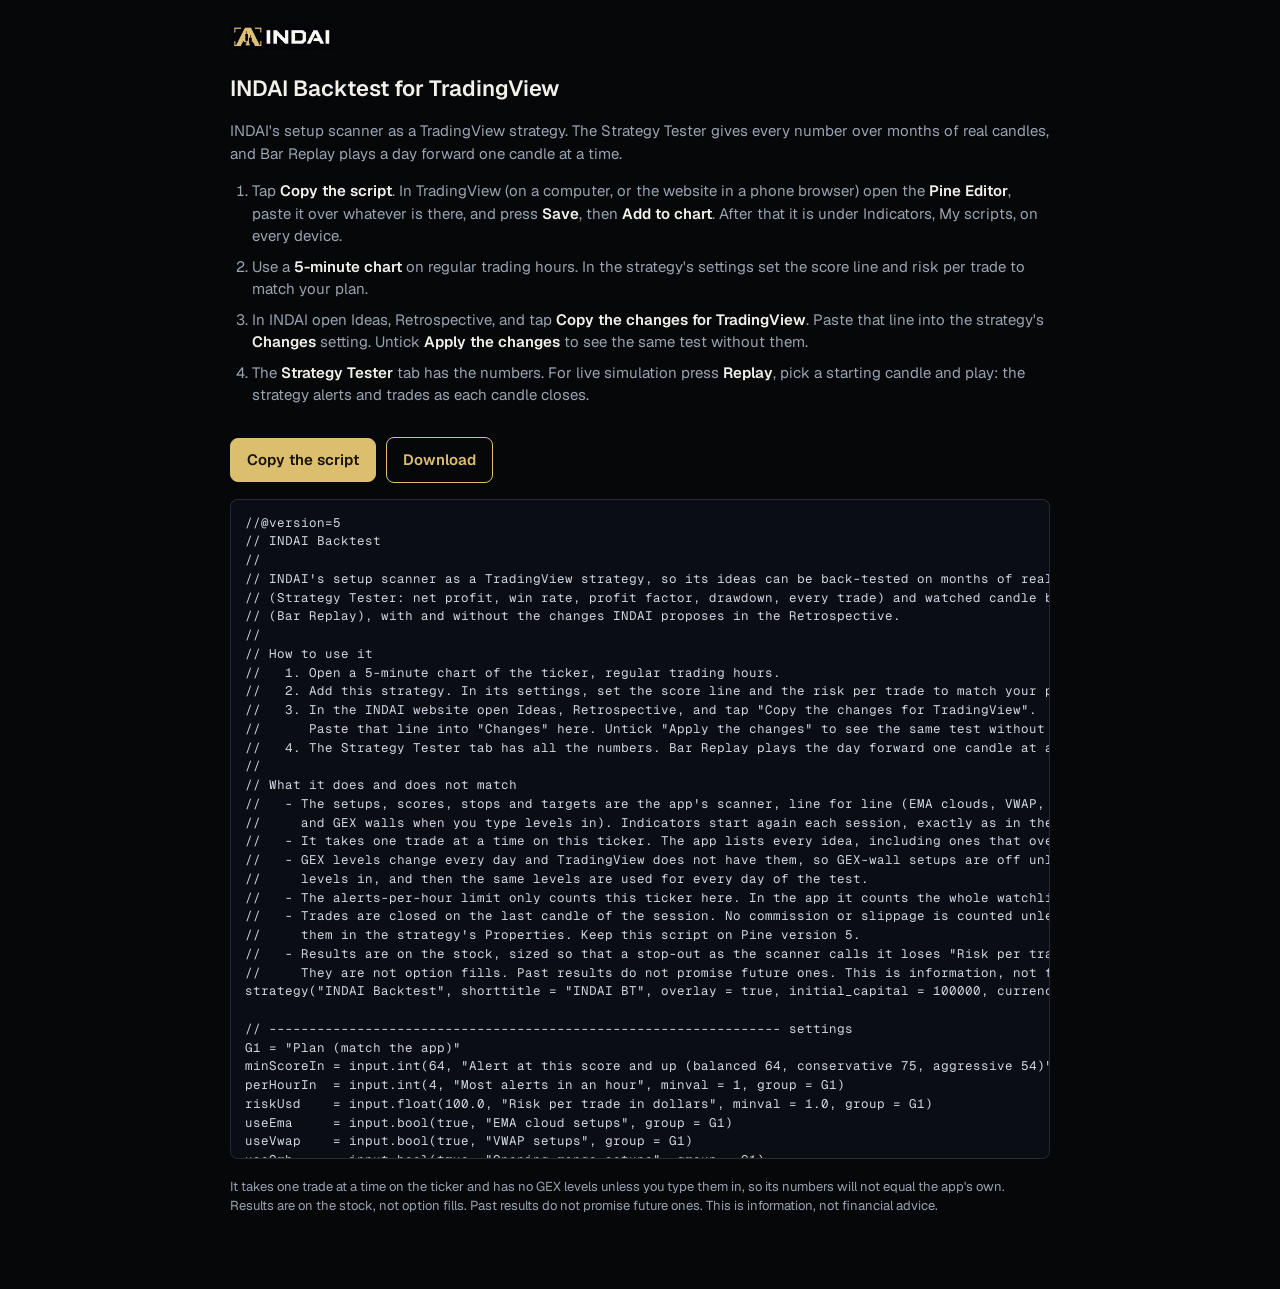
==== indai/tradingview/index.html @ cefc74fa "INDAI website: back-test of the Retrospective's changes, and a TradingView strategy for the Strategy" ====
<!DOCTYPE html>
<html lang="en">
<head>
<meta charset="utf-8">
<meta name="viewport" content="width=device-width, initial-scale=1, viewport-fit=cover">
<title>INDAI Backtest for TradingView</title>
<meta name="theme-color" content="#050709">
<link rel="icon" href="../icons/icon-192.png">
<style>
  @font-face { font-family: Geist; src: url('../fonts/geist.woff2') format('woff2'); font-weight: 100 900; font-display: swap; }
  @font-face { font-family: 'Geist Mono'; src: url('../fonts/geist-mono.woff2') format('woff2'); font-weight: 100 900; font-display: swap; }
  :root { color-scheme: dark; }
  body { margin: 0; background: #050709; color: #f3f1ea; font: 400 15px/1.5 Geist, system-ui, sans-serif; -webkit-text-size-adjust: 100%; }
  main { max-width: 820px; margin: 0 auto; padding: 24px 16px 60px; }
  img { height: 26px; width: auto; display: block; margin-bottom: 22px; }
  h1 { font-size: 22px; font-weight: 600; margin: 0 0 6px; }
  p, li { color: #9aa3b2; } b { color: #f3f1ea; font-weight: 600; }
  ol { padding-left: 22px; display: grid; gap: 8px; margin: 14px 0 20px; }
  .bar { position: sticky; top: 0; display: flex; gap: 10px; align-items: center; padding: 10px 0; background: #050709; }
  button, a.btn { min-height: 44px; padding: 0 16px; border-radius: 8px; border: 1px solid #dcbf6e; background: #dcbf6e; color: #17120a; font: 600 15px Geist, system-ui, sans-serif; cursor: pointer; text-decoration: none; display: inline-flex; align-items: center; }
  a.btn { background: none; color: #dcbf6e; }
  #msg { font-size: 13.5px; color: #3ecf8e; }
  pre { margin: 6px 0 0; padding: 14px; border: 1px solid rgba(255,255,255,.12); border-radius: 8px; background: #0a0e14; overflow: auto; font: 12.5px/1.5 'Geist Mono', ui-monospace, Menlo, monospace; color: #cfd6e2; max-height: 70vh; -webkit-user-select: all; user-select: all; }
  .fine { font-size: 13px; margin-top: 18px; }
</style>
</head>
<body>
<main>
  <a href="../"><img src="../brand/indai-logo.png" alt="INDAI" width="1380" height="350"></a>
  <h1>INDAI Backtest for TradingView</h1>
  <p>INDAI's setup scanner as a TradingView strategy. The Strategy Tester gives every number over months of real candles, and Bar Replay plays a day forward one candle at a time.</p>
  <ol>
    <li>Tap <b>Copy the script</b>. In TradingView (on a computer, or the website in a phone browser) open the <b>Pine Editor</b>, paste it over whatever is there, and press <b>Save</b>, then <b>Add to chart</b>. After that it is under Indicators, My scripts, on every device.</li>
    <li>Use a <b>5-minute chart</b> on regular trading hours. In the strategy's settings set the score line and risk per trade to match your plan.</li>
    <li>In INDAI open Ideas, Retrospective, and tap <b>Copy the changes for TradingView</b>. Paste that line into the strategy's <b>Changes</b> setting. Untick <b>Apply the changes</b> to see the same test without them.</li>
    <li>The <b>Strategy Tester</b> tab has the numbers. For live simulation press <b>Replay</b>, pick a starting candle and play: the strategy alerts and trades as each candle closes.</li>
  </ol>
  <div class="bar"><button type="button" id="copy">Copy the script</button><a class="btn" href="./indai-backtest.pine" download>Download</a><span id="msg" role="status"></span></div>
  <pre id="code">Loading…</pre>
  <p class="fine">It takes one trade at a time on the ticker and has no GEX levels unless you type them in, so its numbers will not equal the app's own. Results are on the stock, not option fills. Past results do not promise future ones. This is information, not financial advice.</p>
</main>
<script>
  const code = document.getElementById('code'), msg = document.getElementById('msg');
  let text = '';
  fetch('./indai-backtest.pine', { cache: 'no-cache' }).then(r => r.text()).then(t => { text = t; code.textContent = t; }).catch(() => { code.textContent = 'Could not load the script. Check the connection and reload.'; });
  document.getElementById('copy').addEventListener('click', async () => {
    if (!text) return;
    try { await navigator.clipboard.writeText(text); msg.textContent = 'Copied'; }
    catch { const r = document.createRange(); r.selectNodeContents(code); const s = getSelection(); s.removeAllRanges(); s.addRange(r); let ok = false; try { ok = document.execCommand('copy'); } catch {} msg.textContent = ok ? 'Copied' : 'Selected. Use Copy from the menu.'; }
    setTimeout(() => { msg.textContent = ''; }, 4000);
  });
</script>
</body>
</html>
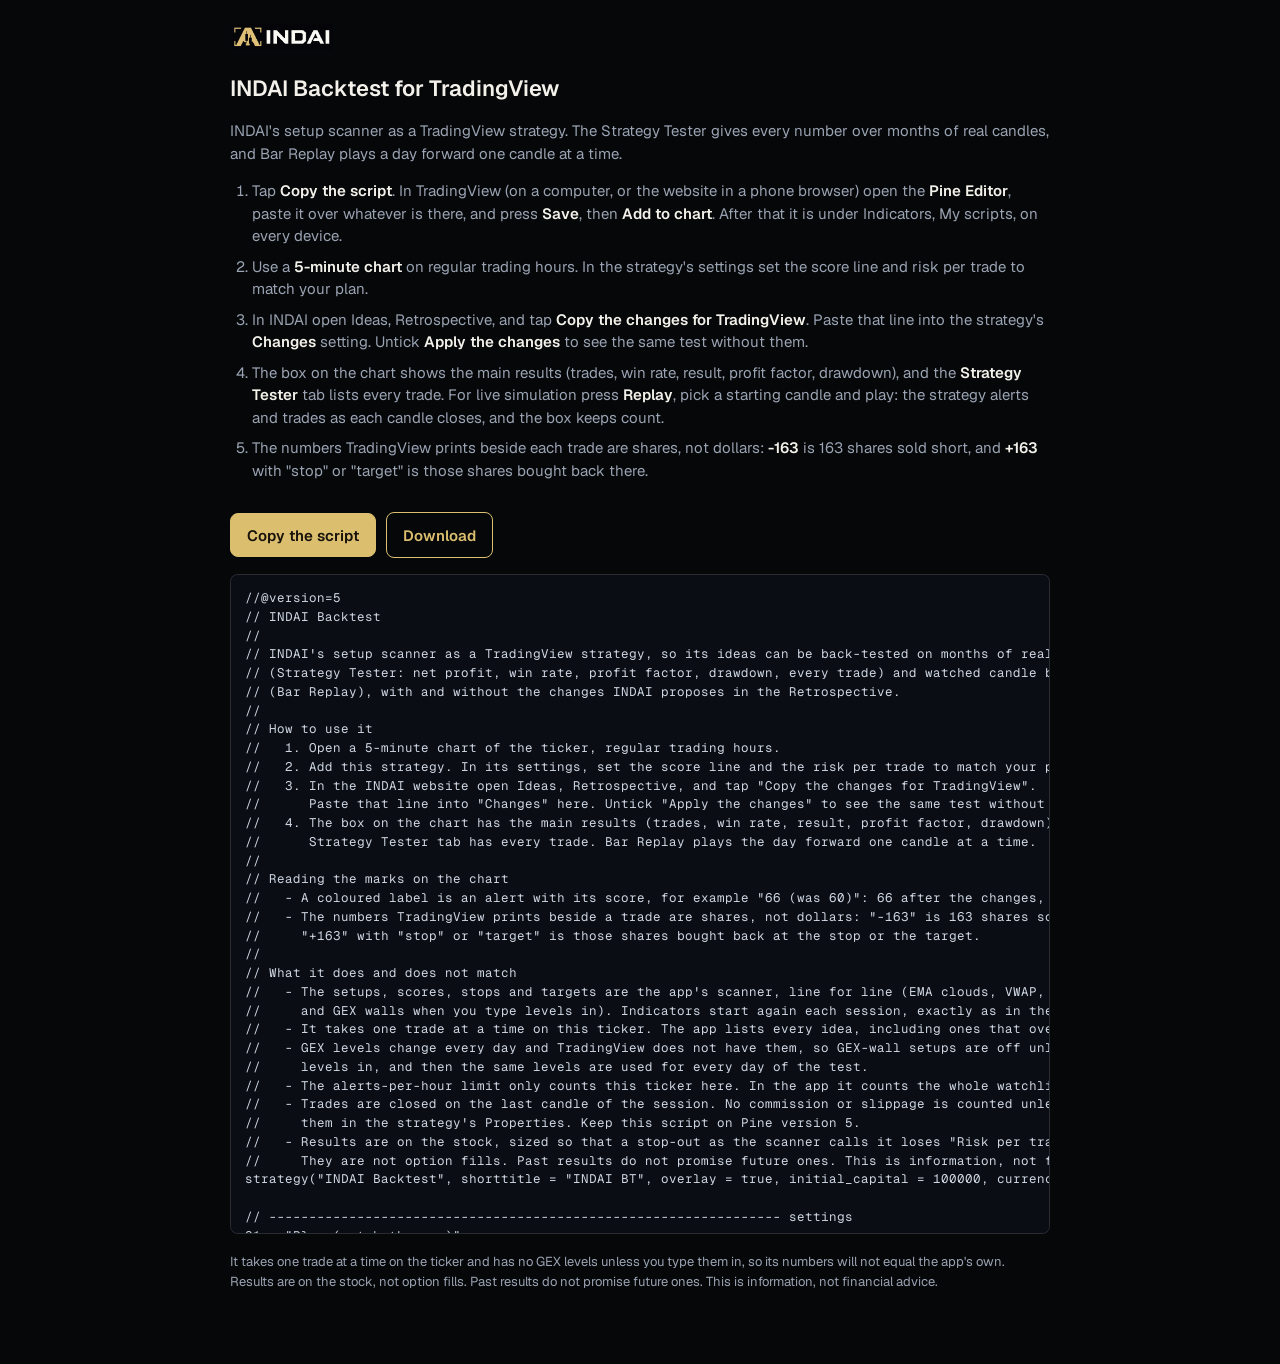
==== commit 6f57e6ac: "INDAI Backtest for TradingView: results on the chart, a true count of the changes, and a movable box" ====
--- a/indai/tradingview/index.html
+++ b/indai/tradingview/index.html
@@ -33,7 +33,8 @@
     <li>Tap <b>Copy the script</b>. In TradingView (on a computer, or the website in a phone browser) open the <b>Pine Editor</b>, paste it over whatever is there, and press <b>Save</b>, then <b>Add to chart</b>. After that it is under Indicators, My scripts, on every device.</li>
     <li>Use a <b>5-minute chart</b> on regular trading hours. In the strategy's settings set the score line and risk per trade to match your plan.</li>
     <li>In INDAI open Ideas, Retrospective, and tap <b>Copy the changes for TradingView</b>. Paste that line into the strategy's <b>Changes</b> setting. Untick <b>Apply the changes</b> to see the same test without them.</li>
-    <li>The <b>Strategy Tester</b> tab has the numbers. For live simulation press <b>Replay</b>, pick a starting candle and play: the strategy alerts and trades as each candle closes.</li>
+    <li>The box on the chart shows the main results (trades, win rate, result, profit factor, drawdown), and the <b>Strategy Tester</b> tab lists every trade. For live simulation press <b>Replay</b>, pick a starting candle and play: the strategy alerts and trades as each candle closes, and the box keeps count.</li>
+    <li>The numbers TradingView prints beside each trade are shares, not dollars: <b>-163</b> is 163 shares sold short, and <b>+163</b> with "stop" or "target" is those shares bought back there.</li>
   </ol>
   <div class="bar"><button type="button" id="copy">Copy the script</button><a class="btn" href="./indai-backtest.pine" download>Download</a><span id="msg" role="status"></span></div>
   <pre id="code">Loading…</pre>
